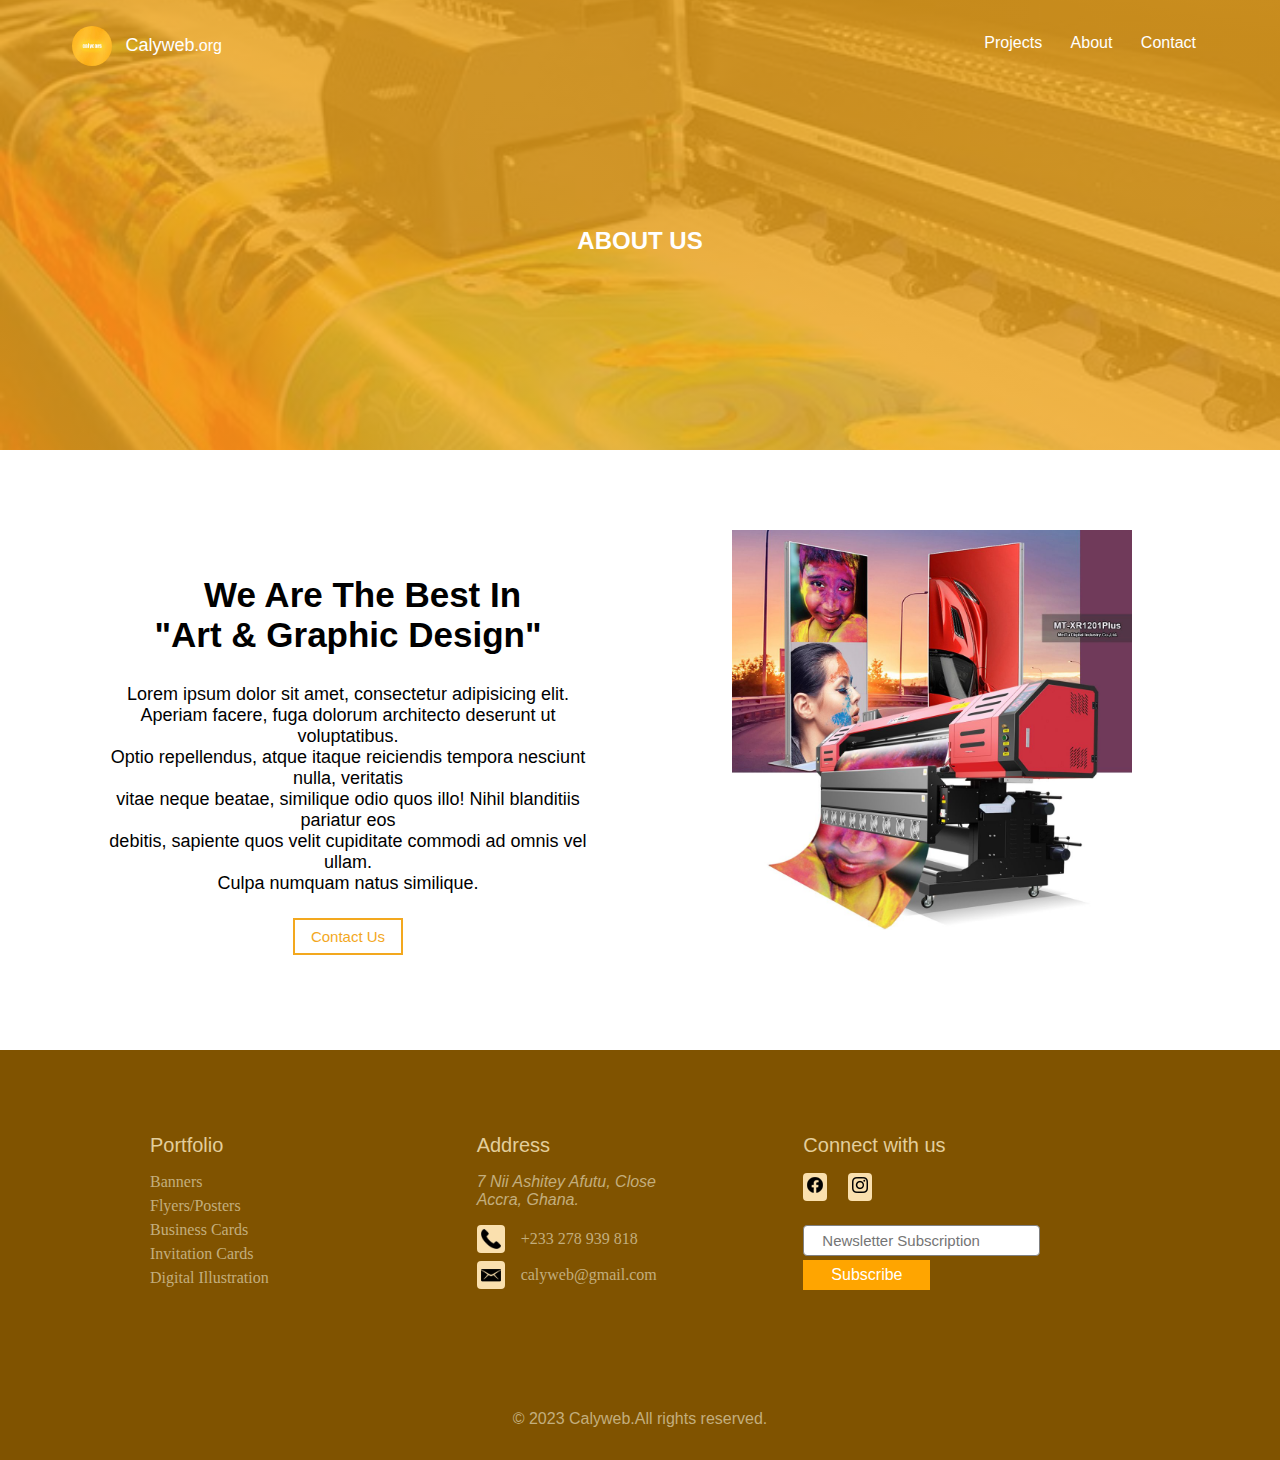
==== about.html @ 2cf3fc98 "Add files via upload" ====
<!DOCTYPE html>
<html lang="en">
<head>
  <meta charset="UTF-8">
  <meta http-equiv="X-UA-Compatible" content="IE=edge">
  <meta name="viewport" content="width=device-width, initial-scale=1.0">
  <link rel="stylesheet" href="about.css">
  <link rel="icon" href="images/caly logo.jpg">
  <title>About</title>
</head>
<body>
  

  <section class="hero-bar">
    <header>
      <div>
        <img src="Images/caly logo.jpg" alt="Logo">
        <P class=>Calyweb<span>.org</span></P>
      </div>

      <nav>
        <i class="fa fa-times"></i>
        <ol>
          <!--<li><a href="my website.html">Home</a></li>-->
          <li><a href="portfolio.html">Projects</a></li>
          <!--<li><a href="blog.html">Blog</a></li>-->
          <li><a href="about.html">About</a></li>
          <li><a href="contact.html">Contact</a></li>
        </ol>
      </nav>
      <i class="fa fa-bars"></i>
    </header>



    <!--Hero bar-->
    <div class="hero-bar-text">
      <h1>ABOUT US</h1>
    </div>

  </section>




  <!--Body-->
  <div class="body">

    <div class="body-text">
      <h2>&nbsp; &nbsp;We Are The Best In <br> "Art & Graphic Design"</h2>
      <p>
        Lorem ipsum dolor sit amet, consectetur adipisicing elit.<br> Aperiam facere, fuga dolorum architecto deserunt ut voluptatibus. <br> Optio repellendus, atque itaque reiciendis tempora nesciunt nulla, veritatis <br> vitae neque beatae, similique odio quos illo! Nihil blanditiis pariatur eos <br> debitis, sapiente quos velit cupiditate commodi ad omnis vel ullam. <br> Culpa numquam natus similique. 
      </p>
      <a href="contact.html">
        <button class="body-btn">Contact Us</button>
      </a>
    </div>

    <img src="Images/Vinyl Printers.jpg" alt="">
  </div>





  <!--Footer-->
  <footer>
    <div>
      <p>Portfolio</p>
      <a href="">Banners</a>
      <a href="">Flyers/Posters</a>
      <a href="">Business Cards</a>
      <a href="">Invitation Cards</a>
      <a href="">Digital Illustration</a>
    </div>

    <div>
      <p>Address</p>
      <address>
        7 Nii Ashitey Afutu, Close <br>
        Accra, Ghana.
      </address>

      <div class="logo-text">
        <img src="Images/phone icon.png" alt="">
        <span>+233 278 939 818</span>
      </div>

      <div class="logo-text">
        <img src="Images/email_icon 2.png" alt="">
        <span>calyweb@gmail.com</span>
      </div>
    </div>
    
    
    <div class="social-media">
      <p>Connect with us</p>
      <a href=""><img src="Images/facebook icon.png" alt=""></a> 
      <a href=""><img src="Images/instagram.png" alt=""></a>
      <br> <br>
      <form action="">
      <input type="email" placeholder="Newsletter Subscription"> <br>
      <button>Subscribe</button>
      </form>
    </div>

   
  </footer>


  <div class="copyright">
     &copy; 2023 Calyweb.All rights reserved.
  </div>
  














































</body>
</html>
---- about.css ----
* {
  font-family: arial;
}

body {
  padding: 0px;
  margin: 0px;
}





/*logo*/
header > div img {
  width: 40px;
  border-radius: 20px;
}

header > div p {
  font-weight: 500;
  font-size: 18px;
}

header > div span {
  font-weight: 400;
  font-size: 16px;
}

header > div {
  color: white;
  display: flex;
  width: 150px;
  align-items: center;
  justify-content: space-between;
}





/*nav*/
nav {
  flex: 1;
  text-align: right;
}

nav ol li {
  list-style: none;
  padding: 8px 12px;
  display: inline-block;
  position: relative;
}

nav ol li a {
  color: white;
  text-decoration: none;
}

nav ol li a::after {
  content: '';
  width: 0%;
  height: 5px;
  background-color: #FF6B0D;
  margin: auto;
  display: block;
  transition: all 0.5s;
}

nav ol li a:hover::after {
  width: 100%;
}

header {
  display: flex;
  justify-content: space-between;
  padding: 0.8% 72px;
  align-items: center;
}





/*hero*/
.hero-bar  {
  background: linear-gradient(rgba(243, 168, 30, 0.8), rgba(243, 168, 30, 0.8)),url(Images/Digital\ Printing.jpg);
  width: 100%;
  height: 50vh;
  background-size: cover;
  background-position: center;
  position: relative;
}

div > h1 {
  color: white;
  font-size: 24px;
  top: 50%;
  left: 50%;
  transform: translate(-50%,-50%);
  position: absolute;
}





/*body*/
.body {
 display: flex;
 align-items: center;
 justify-content: space-between;
 padding: 72px;
}

.body-text h2 {
  font-size: 40px;
}

.body-text p {
  font-size: 18px;
}

.body img {
  width: 400px;
}

.body-btn {
  background-color: transparent;
  border: 2px solid rgb(243, 168, 30);
  padding: 8px 16px;
  font-size: 15px;
  text-decoration: none;
  color: rgb(243, 168, 30);
  transition: all 0.5s;
  cursor: pointer;
}

.body-btn:hover {
  background-color: rgb(243, 168, 30);
  color: white;
}



@media (max-width: 600px) {
  .body {
    display: grid;
    grid-template-columns: 1fr;
    row-gap: 32px;
    padding: 0px;
   }
   
   .body-text h2 {
     font-size: 24px;
     text-align: center;
   }
   
   .body-text p {
     font-size: 18px;
     text-align: center;
     margin: auto;
     padding: 0px 48px;
   }
   
   .body img {
     width: 300px;
     margin-left: auto;
     margin-right: auto;
     display: block;
     margin-bottom: 40px;
   }
   
   .body-btn {
     background-color: transparent;
     border: 2px solid rgb(243, 168, 30);
     padding: 8px 16px;
     font-size: 15px;
     text-decoration: none;
     color: rgb(243, 168, 30);
     transition: all 0.5s;
     cursor: pointer;
     margin-left: auto;
     margin-right: auto;
     margin-top: 24px;
     display: block;
   }

   .body-text a {
    text-decoration: none;
   }
   
   .body-btn:hover {
     background-color: rgb(243, 168, 30);
     color: white;
   }
}



@media (min-width: 600px) {
  .body {
    display: grid;
    grid-template-columns: 1fr;
    row-gap: 32px;
    padding: 0px;
   }
   
   .body-text h2 {
     font-size: 30px;
     text-align: center;
   }
   
   .body-text p {
     font-size: 18px;
     text-align: center;
     margin: auto;
     padding: 0px 48px;
   }
   
   .body img {
     width: 400px;
     margin-left: auto;
     margin-right: auto;
     display: block;
     margin-bottom: 40px;
   }
   
   .body-btn {
     background-color: transparent;
     border: 2px solid rgb(243, 168, 30);
     padding: 8px 16px;
     font-size: 15px;
     text-decoration: none;
     color: rgb(243, 168, 30);
     transition: all 0.5s;
     cursor: pointer;
     margin-left: auto;
     margin-right: auto;
     margin-top: 24px;
     display: block;
   }

   .body-text a {
    text-decoration: none;
   }
   
   .body-btn:hover {
     background-color: rgb(243, 168, 30);
     color: white;
   }
}



@media (min-width: 768px) {
  .body {
    display: grid;
    grid-template-columns: 1fr;
    row-gap: 32px;
    padding: 0px;
   }
   
   .body-text h2 {
     font-size: 30px;
     text-align: center;
   }
   
   .body-text p {
     font-size: 18px;
     text-align: center;
     margin: auto;
     padding: 0px 48px;
   }
   
   .body img {
     width: 400px;
     margin-left: auto;
     margin-right: auto;
     display: block;
     margin-bottom: 40px;
   }
   
   .body-btn {
     background-color: transparent;
     border: 2px solid rgb(243, 168, 30);
     padding: 8px 16px;
     font-size: 15px;
     text-decoration: none;
     color: rgb(243, 168, 30);
     transition: all 0.5s;
     cursor: pointer;
     margin-left: auto;
     margin-right: auto;
     margin-top: 24px;
     display: block;
   }

   .body-text a {
    text-decoration: none;
   }
   
   .body-btn:hover {
     background-color: rgb(243, 168, 30);
     color: white;
   }
}



@media (min-width: 992px) {
  .body {
    display: grid;
    grid-template-columns: 1fr 1fr;
    padding: 24px 48px;
   }
   
   .body-text h2 {
     font-size: 35px;
   }
   
   .body-text p {
     font-size: 18px;
   }
   
   .body img {
     width: 400px;
   }
   
   .body-btn {
     background-color: transparent;
     border: 2px solid rgb(243, 168, 30);
     padding: 8px 16px;
     font-size: 15px;
     text-decoration: none;
     color: rgb(243, 168, 30);
     transition: all 0.5s;
     cursor: pointer;
     margin-left: auto;
     margin-right: auto;
     margin-top: 24px;
     display: block;
   }

   .body-text a {
    text-decoration: none;
   }
   
   .body-btn:hover {
     background-color: rgb(243, 168, 30);
     color: white;
   }
}



@media (min-width: 1200px) {
  .body {
    display: grid;
    grid-template-columns: 1fr 1fr;
    padding: 80px 56px;
   }
   
   .body-text h2 {
     font-size: 35px;
   }
   
   .body-text p {
     font-size: 18px;
   }
   
   .body img {
     width: 400px;
   }
   
   .body-btn {
     background-color: transparent;
     border: 2px solid rgb(243, 168, 30);
     padding: 8px 16px;
     font-size: 15px;
     text-decoration: none;
     color: rgb(243, 168, 30);
     transition: all 0.5s;
     cursor: pointer;
     margin-left: auto;
     margin-right: auto;
     margin-top: 24px;
     display: block;
   }

   .body-text a {
    text-decoration: none;
   }
   
   .body-btn:hover {
     background-color: rgb(243, 168, 30);
     color: white;
   }
}





/*footer*/
footer {
  background-color: #805300;
  height: 200px;
  padding: 72px 168px 72px 168px;
  justify-content: space-between;
  display: flex;
}

footer > div p {
  color: rgb(227, 206, 156);
  font-size: 20px;
  margin-bottom: 16px;
}

footer > div a {
  color: rgb(195, 174, 125);
  font-family: verdana;
  display: flex;
  font-size: 16px;
  margin-bottom: 6px;
  text-decoration: none;
}

footer > div a:hover {
  text-decoration: underline;
  color: rgb(234, 216, 175);
}

footer > div address {
  color: rgb(195, 174, 125);
  margin-bottom: 16px;
}

.logo-text {
  display: flex;
  align-items: center;
  margin-top: 8px;
}

.logo-text > img {
  width: 20px;
  background-color: rgb(250, 224, 174);
  margin-right: 16px;
  padding: 4px;
  border-radius: 4px;
}

.logo-text > span {
  color: rgb(195, 174, 125);
  font-family: verdana;
  transition: all 0.5s;
}

.logo-text > span:hover {
  text-decoration: underline;
  color: rgb(234, 216, 175);
}

.social-media > a {
  display: inline-block;
  background-color: rgb(250, 224, 174);
  padding: 4px;
  border-radius: 4px;
  margin-right: 16px;
}

.social-media > form input {
  font-size: 15px;
  padding: 6px 18px;
  border: 1px solid gray;
  border-radius: 4px;
  outline: none;
}

.social-media > form input:focus {
  outline: 2px solid orange;
}

.social-media > form button {
  background-color: orange;
  border: none;
  color: white;
  margin-top: 4px;
  font-size: 16px;
  padding: 6px 28px;
  transition: all 0.5s;
}

.social-media > form button:hover {
  cursor: pointer;
  opacity: 0.8;
}

.copyright {
  color: rgb(195, 174, 125);
  padding: 0px 0px 32px 168px;
  background-color: #805300;
}



@media (max-width: 600px) {
  footer {
    background-color: #805300;
    height: 600px;
    display: grid;
    padding: 24px;
    grid-template-columns: 1fr;
  }
  
  footer > div p {
    color: rgb(227, 206, 156);
    font-size: 16px;
    margin-bottom: 16px;
  }
  
  footer > div a {
    color: rgb(195, 174, 125);
    font-family: verdana;
    display: flex;
    font-size: 14px;
    margin-bottom: 6px;
    text-decoration: none;
  }
  
  footer > div a:hover {
    text-decoration: underline;
    color: rgb(234, 216, 175);
  }
  
  footer > div address {
    color: rgb(195, 174, 125);
    margin-bottom: 16px;
  }
  
  .logo-text {
    display: flex;
    align-items: center;
    margin-top: 8px;
  }
  
  .logo-text > img {
    width: 20px;
    background-color: rgb(250, 224, 174);
    margin-right: 16px;
    padding: 4px;
    border-radius: 4px;
  }
  
  .logo-text > span {
    color: rgb(195, 174, 125);
    font-family: verdana;
  }
  
  .logo-text > span:hover {
    color: rgb(234, 216, 175);
    text-decoration: underline;
  }
  
  .social-media > a {
    display: inline-block;
    background-color: rgb(250, 224, 174);
    padding: 4px;
    border-radius: 4px;
    margin-right: 16px;
  }
  
  .social-media > form input {
    font-size: 15px;
    padding: 6px 18px;
    border: 1px solid gray;
    border-radius: 4px;
    outline: none;
  }
  
  .social-media > form input:focus {
    outline: 2px solid orange;
  }
  
  .social-media > form button {
    background-color: orange;
    border: none;
    color: white;
    margin-top: 4px;
    font-size: 16px;
    padding: 6px 28px;
    transition: all 0.5s;
  }
  
  .social-media > form button:hover {
    cursor: pointer;
    opacity: 0.8;
  }
  
  .copyright {
    color: rgb(195, 174, 125);
    padding: 16px 0px;
    background-color: #805300;
    text-align: center;
  }
}



@media (min-width: 600px) {
  footer {
    background-color: #805300;
    height: 400px;
    display: grid;
    padding: 24px;
    grid-template-columns: 1fr 1fr;
  }
  
  footer > div p {
    color: rgb(227, 206, 156);
    font-size: 20px;
    margin-bottom: 16px;
  }
  
  footer > div a {
    color: rgb(195, 174, 125);
    font-family: verdana;
    display: flex;
    font-size: 16px;
    margin-bottom: 6px;
    text-decoration: none;
  }
  
  footer > div a:hover {
    text-decoration: underline;
    color: rgb(234, 216, 175);
  }
  
  footer > div address {
    color: rgb(195, 174, 125);
    margin-bottom: 16px;
  }
  
  .logo-text {
    display: flex;
    align-items: center;
    margin-top: 8px;
  }
  
  .logo-text > img {
    width: 20px;
    background-color: rgb(250, 224, 174);
    margin-right: 16px;
    padding: 4px;
    border-radius: 4px;
  }
  
  .logo-text > span {
    color: rgb(195, 174, 125);
    font-family: verdana;
  }
  
  .logo-text > span:hover {
    color: rgb(234, 216, 175);
    text-decoration: underline;
  }
  
  .social-media > a {
    display: inline-block;
    background-color: rgb(250, 224, 174);
    padding: 4px;
    border-radius: 4px;
    margin-right: 16px;
  }
  
  .social-media > form input {
    font-size: 15px;
    padding: 6px 18px;
    border: 1px solid gray;
    border-radius: 4px;
    outline: none;
  }
  
  .social-media > form input:focus {
    outline: 2px solid orange;
  }
  
  .social-media > form button {
    background-color: orange;
    border: none;
    color: white;
    margin-top: 4px;
    font-size: 16px;
    padding: 6px 28px;
    transition: all 0.5s;
  }
  
  .social-media > form button:hover {
    cursor: pointer;
    opacity: 0.8;
  }
  
  .copyright {
    color: rgb(195, 174, 125);
    padding: 0px 0px 32px 168px;
    background-color: #805300;
  }
}



@media (min-width: 768px) {
  footer {
    background-color: #805300;
    height: 400px;
    display: grid;
    padding: 24px;
    grid-template-columns: 1fr 1fr;
  }
  
  footer > div p {
    color: rgb(227, 206, 156);
    font-size: 20px;
    margin-bottom: 16px;
  }
  
  footer > div a {
    color: rgb(195, 174, 125);
    font-family: verdana;
    display: flex;
    font-size: 16px;
    margin-bottom: 6px;
    text-decoration: none;
  }
  
  footer > div a:hover {
    text-decoration: underline;
    color: rgb(234, 216, 175);
  }
  
  footer > div address {
    color: rgb(195, 174, 125);
    margin-bottom: 16px;
  }
  
  .logo-text {
    display: flex;
    align-items: center;
    margin-top: 8px;
  }
  
  .logo-text > img {
    width: 20px;
    background-color: rgb(250, 224, 174);
    margin-right: 16px;
    padding: 4px;
    border-radius: 4px;
  }
  
  .logo-text > span {
    color: rgb(195, 174, 125);
    font-family: verdana;
  }
  
  .logo-text > span:hover {
    color: rgb(234, 216, 175);
    text-decoration: underline;
  }
  
  .social-media > a {
    display: inline-block;
    background-color: rgb(250, 224, 174);
    padding: 4px;
    border-radius: 4px;
    margin-right: 16px;
  }
  
  .social-media > form input {
    font-size: 15px;
    padding: 6px 18px;
    border: 1px solid gray;
    border-radius: 4px;
    outline: none;
  }
  
  .social-media > form input:focus {
    outline: 2px solid orange;
  }
  
  .social-media > form button {
    background-color: orange;
    border: none;
    color: white;
    margin-top: 4px;
    font-size: 16px;
    padding: 6px 28px;
    transition: all 0.5s;
  }
  
  .social-media > form button:hover {
    cursor: pointer;
    opacity: 0.8;
  }
  
  .copyright {
    color: rgb(195, 174, 125);
    padding: 32px 0px;
    background-color: #805300;
    text-align: center;
  }
}



@media (min-width: 992px) {
  footer {
    background-color: #805300;
    height: 200px;
    display: grid;
    padding: 64px 133px;
    grid-template-columns: 1fr 1fr 1fr;
  }
  
  footer > div p {
    color: rgb(227, 206, 156);
    font-size: 20px;
    margin-bottom: 16px;
  }
  
  footer > div a {
    color: rgb(195, 174, 125);
    font-family: verdana;
    display: flex;
    font-size: 16px;
    margin-bottom: 6px;
    text-decoration: none;
  }
  
  footer > div a:hover {
    text-decoration: underline;
    color: rgb(234, 216, 175);
  }
  
  footer > div address {
    color: rgb(195, 174, 125);
    margin-bottom: 16px;
  }
  
  .logo-text {
    display: flex;
    align-items: center;
    margin-top: 8px;
  }
  
  .logo-text > img {
    width: 20px;
    background-color: rgb(250, 224, 174);
    margin-right: 16px;
    padding: 4px;
    border-radius: 4px;
  }
  
  .logo-text > span {
    color: rgb(195, 174, 125);
    font-family: verdana;
  }
  
  .logo-text > span:hover {
    color: rgb(234, 216, 175);
    text-decoration: underline;
  }
  
  .social-media > a {
    display: inline-block;
    background-color: rgb(250, 224, 174);
    padding: 4px;
    border-radius: 4px;
    margin-right: 16px;
  }
  
  .social-media > form input {
    font-size: 15px;
    padding: 6px 18px;
    border: 1px solid gray;
    border-radius: 4px;
    outline: none;
  }
  
  .social-media > form input:focus {
    outline: 2px solid orange;
  }
  
  .social-media > form button {
    background-color: orange;
    border: none;
    color: white;
    margin-top: 4px;
    font-size: 16px;
    padding: 6px 28px;
    transition: all 0.5s;
  }
  
  .social-media > form button:hover {
    cursor: pointer;
    opacity: 0.8;
  }
  
  .copyright {
    color: rgb(195, 174, 125);
    padding: 32px 0px;
    background-color: #805300;
    text-align: center;
    border: none;
  }
}



@media (min-width: 1200px) {
  footer {
    background-color: #805300;
    height: 200px;
    display: grid;
    padding: 64px 150px;
    grid-template-columns: 1fr 1fr 1fr;
  }
  
  footer > div p {
    color: rgb(227, 206, 156);
    font-size: 20px;
    margin-bottom: 16px;
  }
  
  footer > div a {
    color: rgb(195, 174, 125);
    font-family: verdana;
    display: flex;
    font-size: 16px;
    margin-bottom: 6px;
    text-decoration: none;
  }
  
  footer > div a:hover {
    text-decoration: underline;
    color: rgb(234, 216, 175);
  }
  
  footer > div address {
    color: rgb(195, 174, 125);
    margin-bottom: 16px;
  }
  
  .logo-text {
    display: flex;
    align-items: center;
    margin-top: 8px;
  }
  
  .logo-text > img {
    width: 20px;
    background-color: rgb(250, 224, 174);
    margin-right: 16px;
    padding: 4px;
    border-radius: 4px;
  }
  
  .logo-text > span {
    color: rgb(195, 174, 125);
    font-family: verdana;
  }
  
  .logo-text > span:hover {
    color: rgb(234, 216, 175);
    text-decoration: underline;
  }
  
  .social-media > a {
    display: inline-block;
    background-color: rgb(250, 224, 174);
    padding: 4px;
    border-radius: 4px;
    margin-right: 16px;
  }
  
  .social-media > form input {
    font-size: 15px;
    padding: 6px 18px;
    border: 1px solid gray;
    border-radius: 4px;
    outline: none;
  }
  
  .social-media > form input:focus {
    outline: 2px solid orange;
  }
  
  .social-media > form button {
    background-color: orange;
    border: none;
    color: white;
    margin-top: 4px;
    font-size: 16px;
    padding: 6px 28px;
    transition: all 0.5s;
  }
  
  .social-media > form button:hover {
    cursor: pointer;
    opacity: 0.8;
  }
  
  .copyright {
    color: rgb(195, 174, 125);
    padding: 32px 0px;
    background-color: #805300;
    text-align: center;
  }
}
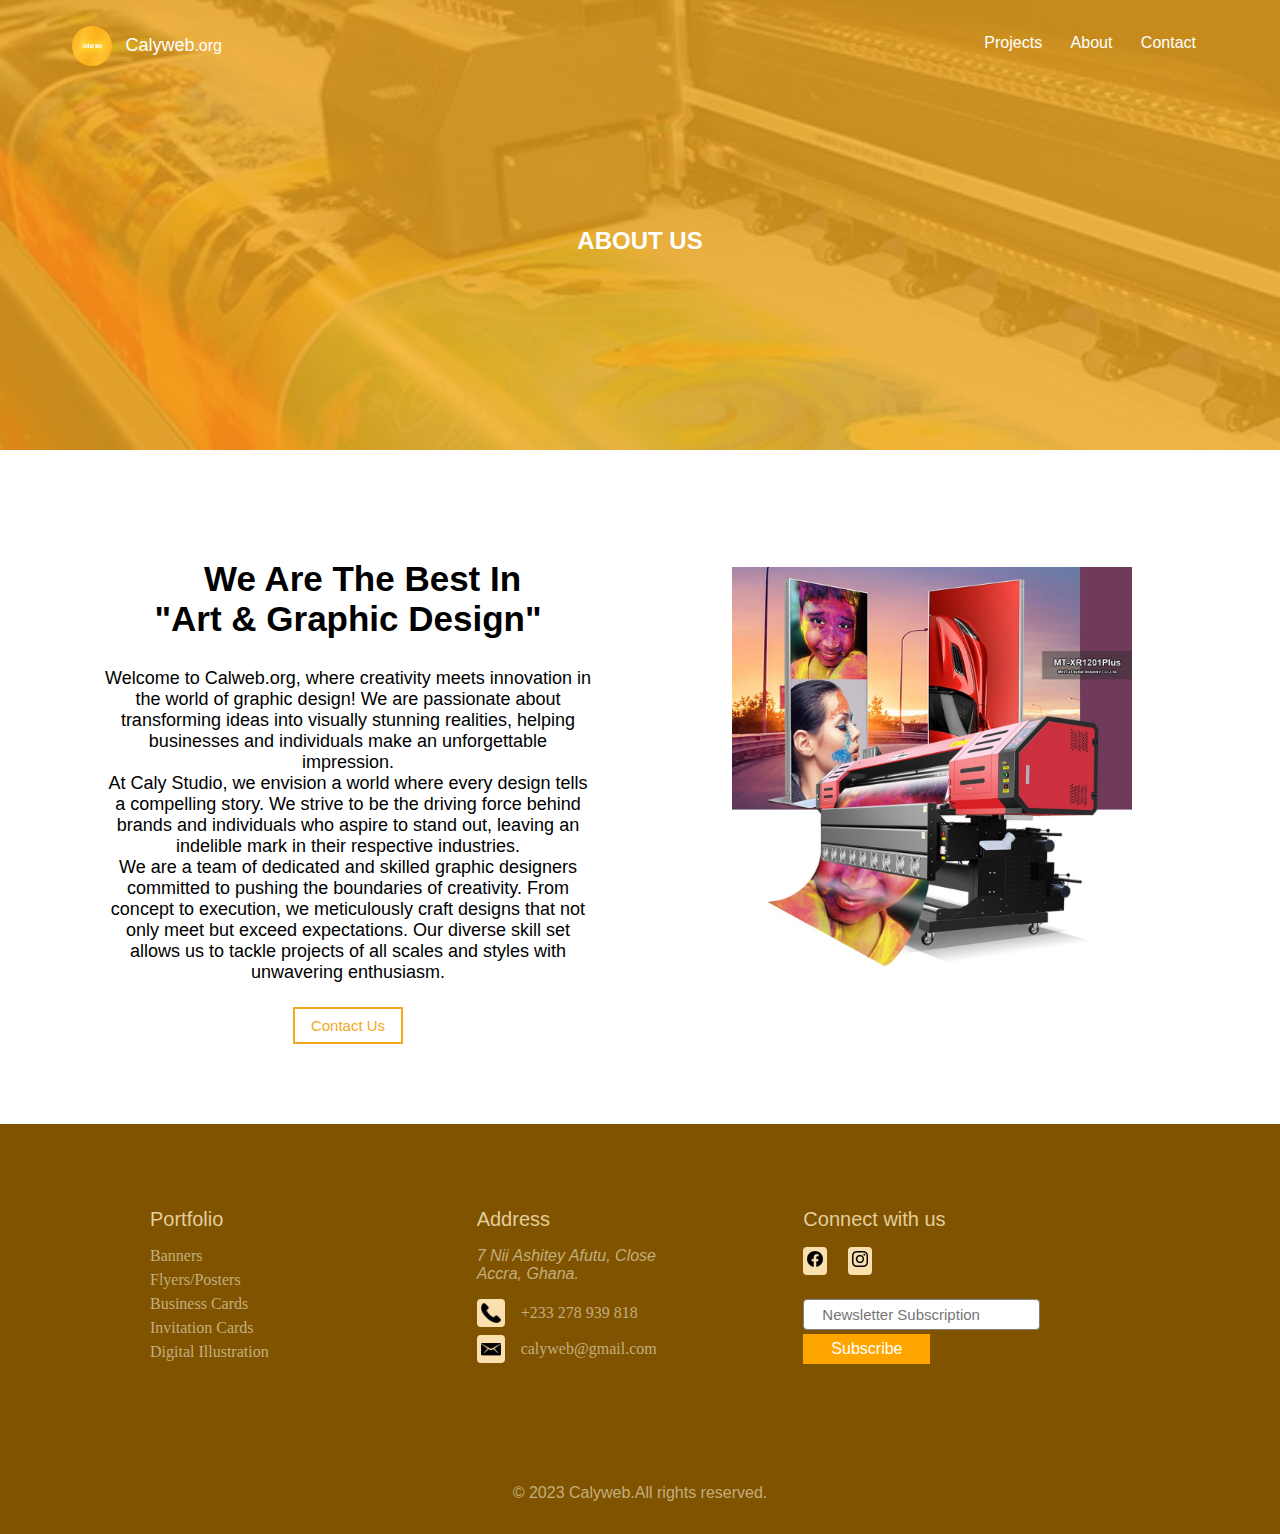
==== commit 16e71ed5: "Update about.html" ====
--- a/about.html
+++ b/about.html
@@ -49,7 +49,11 @@
     <div class="body-text">
       <h2>&nbsp; &nbsp;We Are The Best In <br> "Art & Graphic Design"</h2>
       <p>
-        Lorem ipsum dolor sit amet, consectetur adipisicing elit.<br> Aperiam facere, fuga dolorum architecto deserunt ut voluptatibus. <br> Optio repellendus, atque itaque reiciendis tempora nesciunt nulla, veritatis <br> vitae neque beatae, similique odio quos illo! Nihil blanditiis pariatur eos <br> debitis, sapiente quos velit cupiditate commodi ad omnis vel ullam. <br> Culpa numquam natus similique. 
+             <p>
+        Welcome to Calweb.org, where creativity meets innovation in the world of graphic design! We are passionate about transforming ideas into visually stunning realities, helping businesses and individuals make an unforgettable impression. <br>
+        At Caly Studio, we envision a world where every design tells a compelling story. We strive to be the driving force behind brands and individuals who aspire to stand out, leaving an indelible mark in their respective industries. <br>
+        We are a team of dedicated and skilled graphic designers committed to pushing the boundaries of creativity. From concept to execution, we meticulously craft designs that not only meet but exceed expectations. Our diverse skill set allows us to tackle projects of all scales and styles with unwavering enthusiasm.
+      </p> 
       </p>
       <a href="contact.html">
         <button class="body-btn">Contact Us</button>
@@ -159,4 +163,4 @@
 
 
 </body>
-</html>+</html>
